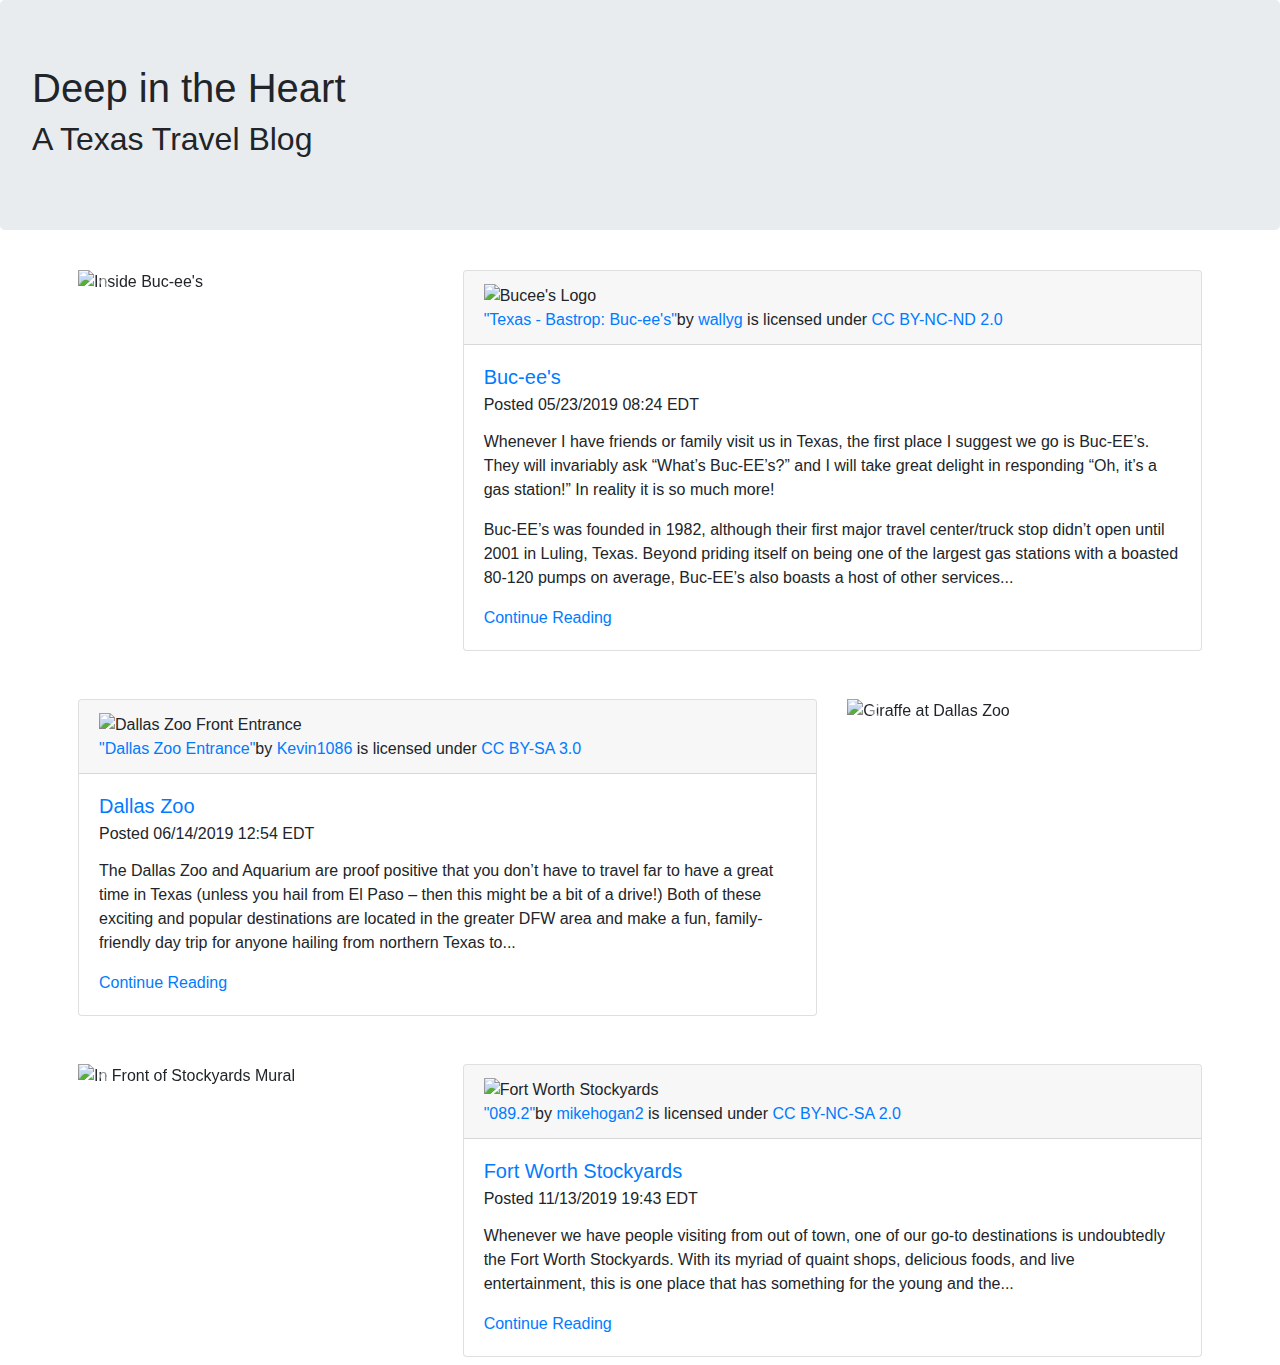
==== index.html @ da5cbef8 "Initial" ====
<!doctype html>
<html lang="en">

<head>
  <!-- Required meta tags -->
  <meta charset="utf-8">
  <meta name="viewport" content="width=device-width, initial-scale=1, shrink-to-fit=no">

  <!-- Bootstrap CSS -->
  <link rel="stylesheet" href="https://stackpath.bootstrapcdn.com/bootstrap/4.3.1/css/bootstrap.min.css" integrity="sha384-ggOyR0iXCbMQv3Xipma34MD+dH/1fQ784/j6cY/iJTQUOhcWr7x9JvoRxT2MZw1T" crossorigin="anonymous">
  <link rel="stylesheet" href="css/styles.css">

  <title>Deep in the Heart</title>
</head>

<body>
  <script src="http://www.angelfire.com/sys/dlparent.shtml">
  </script>
  <div class="container-fluid jumbotron">
    <h1 class="masthead">Deep in the Heart</h1>
    <h2 class="masthead">A Texas Travel Blog</h2>

  </div>

  <div class="container p-2">
    <div class="row">
      <div class="col-4">
        <div id="Carousel1" class="carousel slide" data-ride="carousel">
          <!-- Slides-->
          <div class="carousel-inner">
            <div class="carousel-item active">
              <img class="d-block w-100" src="images/13974.jpeg" alt="Inside Buc-ee's">
            </div>
            <div class="carousel-item">
              <img class="d-block w-100" src="images/13975.jpeg" alt="More Inside Buc-ee's">
            </div>
            <div class="carousel-item">
              <img class="d-block w-100" src="images/13977.jpeg" alt="Still more Inside Buc-ee's">
            </div>

          </div>
          <!-- Next and previous button-->
          <a class="carousel-control-prev" href="#Carousel1" role="button" data-slide="prev">
            <span class="carousel-control-prev-icon" aria-hidden="true"></span>
            <span class="sr-only">Previous</span>
          </a>
          <a class="carousel-control-next" href="#Carousel1" role="button" data-slide="next">
            <span class="carousel-control-next-icon" aria-hidden="true"></span>
            <span class="sr-only">Next</span>
          </a>
        </div>
      </div>
      <div class="col-8">
        <div class="card">
          <div class="card-header">
            <img src="images/bucees.jpg" alt="Bucee's Logo">
            <div class="attribution">
              <a href="https://www.flickr.com/photos/70323761@N00/47975364262">"Texas - Bastrop: Buc-ee's"</a><span>by <a href="https://www.flickr.com/photos/70323761@N00">wallyg</a></span> is licensed under <a
                href="https://creativecommons.org/licenses/by-nc-nd/2.0/?ref=ccsearch&atype=html">CC BY-NC-ND 2.0</a>
            </div>
          </div>
          <div class="card-body">
            <h5 class="card-title"><a href="bucees.html">Buc-ee's</a></h5>
            <h6 class="card-subtitle mb-2">Posted 05/23/2019 08:24 EDT</h6>
            <p class="card-text">
              <p>Whenever I have friends or family visit us in Texas, the first place I suggest we go is Buc-EE’s. They will invariably ask “What’s Buc-EE’s?” and I will take great delight in responding “Oh, it’s a gas station!” In reality it is so
                much more!</p>
              <p>Buc-EE’s was founded in 1982, although their first major travel center/truck stop didn’t open until 2001 in Luling, Texas. Beyond priding itself on being one of the largest gas stations with a boasted 80-120 pumps on average,
                Buc-EE’s also boasts a host of other services...</p>
              <a href="bucees.html" class="card-link">Continue Reading</a>
          </div>
        </div>
      </div>
    </div>

    <div class="row my-5">
      <div class="col-8">
        <div class="card">
          <div class="card-header">
            <img src="images/DallasZoo.jpg" alt="Dallas Zoo Front Entrance">
            <div class="attribution">
              <a href="https://upload.wikimedia.org/wikipedia/commons/7/71/DallasZooEntrance.jpg">"Dallas Zoo Entrance"</a><span>by <a href="https://commons.wikimedia.org/w/index.php?title=User:Kevin1086&action=edit&redlink=1">Kevin1086</a></span> is
              licensed under <a href="https://creativecommons.org/licenses/by-sa/3.0">CC BY-SA 3.0</a>
            </div>
          </div>
          <div class="card-body">
            <h5 class="card-title"><a href="dallaszoo.html">Dallas Zoo</a></h5>
            <h6 class="card-subtitle mb-2">Posted 06/14/2019 12:54 EDT</h6>
            <p class="card-text">
              <p>The Dallas Zoo and Aquarium are proof positive that you don’t have to travel far to have a great time in
                Texas (unless you hail from El Paso – then this might be a bit of a drive!) Both of these exciting and
                popular destinations are located in the greater DFW area and make a fun, family-friendly day trip for
                anyone hailing from northern Texas to...</p>
              <a href="dallaszoo.html" class="card-link">Continue Reading</a>
          </div>
        </div>
      </div>
      <div class="col-4">
        <div id="Carousel2" class="carousel slide" data-ride="carousel">
          <!-- Slides-->
          <div class="carousel-inner">
            <div class="carousel-item active">
              <img class="d-block w-100" src="images/13971.jpeg" alt="Giraffe at Dallas Zoo">
            </div>
            <div class="carousel-item">
              <img class="d-block w-100" src="images/13972.jpeg" alt="Seahorses at Dallas Aquarium">
            </div>
            <div class="carousel-item">
              <img class="d-block w-100" src="images/13973.jpeg" alt="Penguin at Dallas Aquarium">
            </div>
            <div class="carousel-item">
              <img class="d-block w-100" src="images/13978.jpeg" alt="More Seahorses at Dallas Aquarium">
            </div>
          </div>
          <!-- Next and previous button-->
          <a class="carousel-control-prev" href="#Carousel2" role="button" data-slide="prev">
            <span class="carousel-control-prev-icon" aria-hidden="true"></span>
            <span class="sr-only">Previous</span>
          </a>
          <a class="carousel-control-next" href="#Carousel2" role="button" data-slide="next">
            <span class="carousel-control-next-icon" aria-hidden="true"></span>
            <span class="sr-only">Next</span>
          </a>
        </div>
      </div>
    </div>

    <div class="row mt-5">
      <div class="col-4">
        <div id="Carousel3" class="carousel slide" data-ride="carousel">
          <!-- Slides-->
          <div class="carousel-inner">
            <div class="carousel-item active">
              <img class="d-block w-100" src="images/grandma2.jpg" alt="In Front of Stockyards Mural">
              <div class="carousel-caption">

              </div>
            </div>
            <div class="carousel-item">
              <img class="d-block w-100" src="images/grandma.jpg" alt="Bull Statue">
            </div>
            <div class="carousel-item">
              <img class="d-block w-100" src="images/benfranklin.jpg" alt="Ben Franklin Bull Statue">
            </div>
            <div class="carousel-item">
              <img class="d-block w-100" src="images/ryan.jpg" alt="Locked Up">
            </div>

          </div>
          <!-- Next and previous button-->
          <a class="carousel-control-prev" href="#Carousel3" role="button" data-slide="prev">
            <span class="carousel-control-prev-icon" aria-hidden="true"></span>
            <span class="sr-only">Previous</span>
          </a>
          <a class="carousel-control-next" href="#Carousel3" role="button" data-slide="next">
            <span class="carousel-control-next-icon" aria-hidden="true"></span>
            <span class="sr-only">Next</span>
          </a>
        </div>
      </div>
      <div class="col-8">
        <div class="card">
          <div class="card-header">
            <img src="images/stockyards.jpg" alt="Fort Worth Stockyards">
            <div class="attribution">
              <a href="https://www.flickr.com/photos/87519494@N02/25917094114">"089.2"</a><span>by <a href="https://www.flickr.com/photos/87519494@N02">mikehogan2</a></span> is licensed under <a
                href="https://creativecommons.org/licenses/by-nc-sa/2.0/?ref=ccsearch&atype=rich">CC BY-NC-SA 2.0</a>
            </div>
          </div>
          <div class="card-body">
            <h5 class="card-title"><a href="stockyards.html">Fort Worth Stockyards</a></h5>
            <h6 class="card-subtitle mb-2">Posted 11/13/2019 19:43 EDT</h6>
            <p class="card-text">
              <p>Whenever we have people visiting from out of town, one of our go-to destinations is undoubtedly the
                Fort Worth Stockyards. With its myriad of quaint shops, delicious foods, and live entertainment, this is
                one place that has something for the young and the...</p>

              <a href="stockyards.html" class="card-link">Continue Reading</a>
          </div>
        </div>
      </div>
    </div>
  </div>


  <script src="https://code.jquery.com/jquery-3.3.1.slim.min.js" integrity="sha384-q8i/X+965DzO0rT7abK41JStQIAqVgRVzpbzo5smXKp4YfRvH+8abtTE1Pi6jizo" crossorigin="anonymous"></script>
  <script src="https://cdnjs.cloudflare.com/ajax/libs/popper.js/1.14.7/umd/popper.min.js" integrity="sha384-UO2eT0CpHqdSJQ6hJty5KVphtPhzWj9WO1clHTMGa3JDZwrnQq4sF86dIHNDz0W1" crossorigin="anonymous"></script>
  <script src="https://stackpath.bootstrapcdn.com/bootstrap/4.3.1/js/bootstrap.min.js" integrity="sha384-JjSmVgyd0p3pXB1rRibZUAYoIIy6OrQ6VrjIEaFf/nJGzIxFDsf4x0xIM+B07jRM" crossorigin="anonymous"></script>
  <script type="text/javascript">
    $('.carousel').carousel()
    interval: 5000
  </script>
</body>

</html>
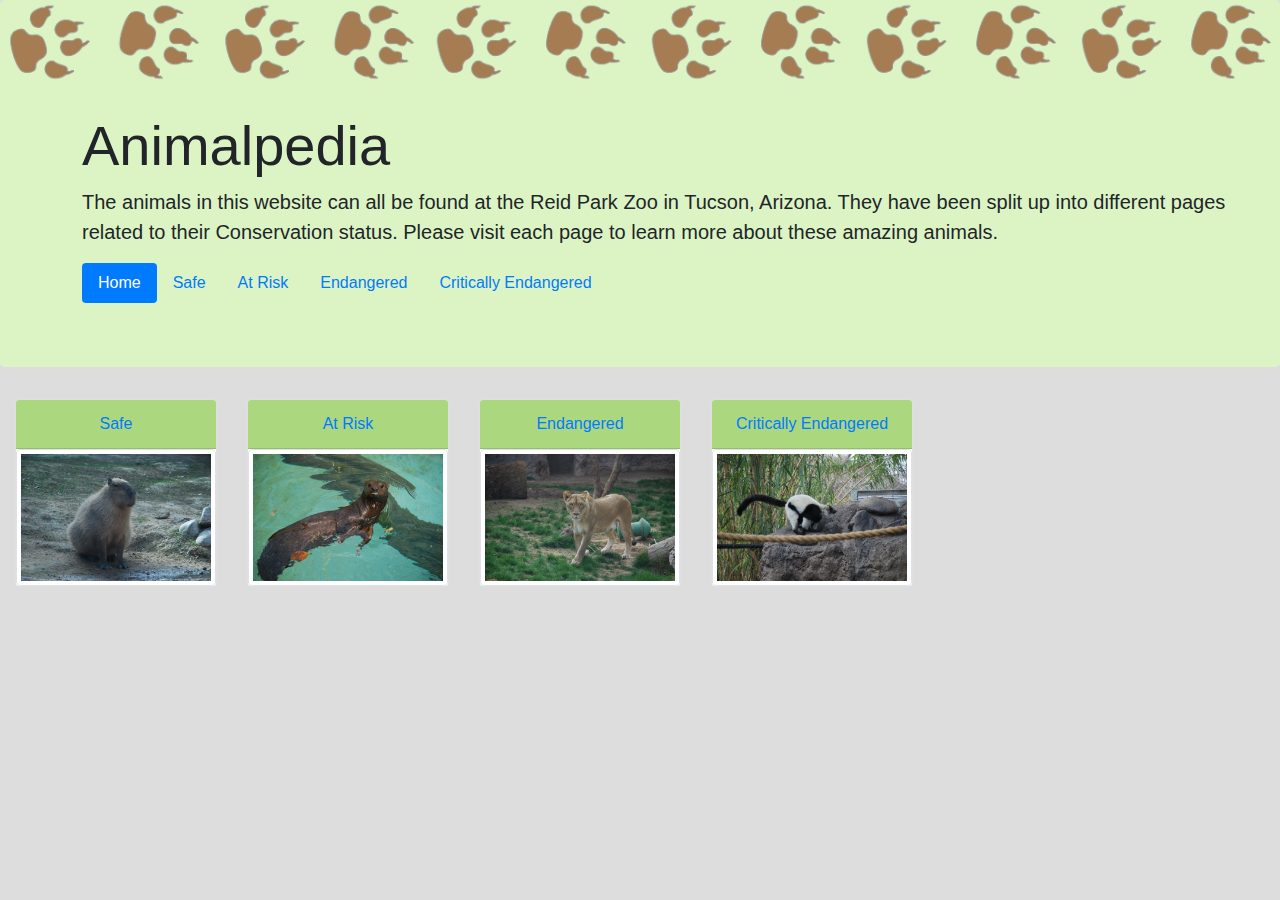
==== commit 1bf7fadf: "Update" ====
--- a/index.html
+++ b/index.html
@@ -1,195 +1,75 @@
 <!doctype html>
 <html lang="en">
+  <head>
+    <!-- Required meta tags -->
+    <meta charset="utf-8">
+    <meta name="viewport" content="width=device-width, initial-scale=1, shrink-to-fit=no">
 
-<head>
-  <!-- Required meta tags -->
-  <meta charset="utf-8">
-  <meta name="viewport" content="width=device-width, initial-scale=1, shrink-to-fit=no">
+    <!-- Bootstrap CSS -->
+    <link rel="stylesheet" href="https://stackpath.bootstrapcdn.com/bootstrap/4.3.1/css/bootstrap.min.css" integrity="sha384-ggOyR0iXCbMQv3Xipma34MD+dH/1fQ784/j6cY/iJTQUOhcWr7x9JvoRxT2MZw1T" crossorigin="anonymous">
+    <link rel="stylesheet" href="css/styles.css">
 
-  <!-- Bootstrap CSS -->
-  <link rel="stylesheet" href="https://stackpath.bootstrapcdn.com/bootstrap/4.3.1/css/bootstrap.min.css" integrity="sha384-ggOyR0iXCbMQv3Xipma34MD+dH/1fQ784/j6cY/iJTQUOhcWr7x9JvoRxT2MZw1T" crossorigin="anonymous">
-  <link rel="stylesheet" href="css/styles.css">
-
-  <title>Deep in the Heart</title>
-</head>
-
-<body>
-  <script src="http://www.angelfire.com/sys/dlparent.shtml">
-  </script>
-  <div class="container-fluid jumbotron">
-    <h1 class="masthead">Deep in the Heart</h1>
-    <h2 class="masthead">A Texas Travel Blog</h2>
-
-  </div>
-
-  <div class="container p-2">
-    <div class="row">
-      <div class="col-4">
-        <div id="Carousel1" class="carousel slide" data-ride="carousel">
-          <!-- Slides-->
-          <div class="carousel-inner">
-            <div class="carousel-item active">
-              <img class="d-block w-100" src="images/13974.jpeg" alt="Inside Buc-ee's">
-            </div>
-            <div class="carousel-item">
-              <img class="d-block w-100" src="images/13975.jpeg" alt="More Inside Buc-ee's">
-            </div>
-            <div class="carousel-item">
-              <img class="d-block w-100" src="images/13977.jpeg" alt="Still more Inside Buc-ee's">
-            </div>
-
-          </div>
-          <!-- Next and previous button-->
-          <a class="carousel-control-prev" href="#Carousel1" role="button" data-slide="prev">
-            <span class="carousel-control-prev-icon" aria-hidden="true"></span>
-            <span class="sr-only">Previous</span>
-          </a>
-          <a class="carousel-control-next" href="#Carousel1" role="button" data-slide="next">
-            <span class="carousel-control-next-icon" aria-hidden="true"></span>
-            <span class="sr-only">Next</span>
-          </a>
-        </div>
-      </div>
-      <div class="col-8">
-        <div class="card">
-          <div class="card-header">
-            <img src="images/bucees.jpg" alt="Bucee's Logo">
-            <div class="attribution">
-              <a href="https://www.flickr.com/photos/70323761@N00/47975364262">"Texas - Bastrop: Buc-ee's"</a><span>by <a href="https://www.flickr.com/photos/70323761@N00">wallyg</a></span> is licensed under <a
-                href="https://creativecommons.org/licenses/by-nc-nd/2.0/?ref=ccsearch&atype=html">CC BY-NC-ND 2.0</a>
-            </div>
-          </div>
-          <div class="card-body">
-            <h5 class="card-title"><a href="bucees.html">Buc-ee's</a></h5>
-            <h6 class="card-subtitle mb-2">Posted 05/23/2019 08:24 EDT</h6>
-            <p class="card-text">
-              <p>Whenever I have friends or family visit us in Texas, the first place I suggest we go is Buc-EE’s. They will invariably ask “What’s Buc-EE’s?” and I will take great delight in responding “Oh, it’s a gas station!” In reality it is so
-                much more!</p>
-              <p>Buc-EE’s was founded in 1982, although their first major travel center/truck stop didn’t open until 2001 in Luling, Texas. Beyond priding itself on being one of the largest gas stations with a boasted 80-120 pumps on average,
-                Buc-EE’s also boasts a host of other services...</p>
-              <a href="bucees.html" class="card-link">Continue Reading</a>
-          </div>
-        </div>
-      </div>
+    <title>Animalpedia</title>
+  </head>
+  <body>
+    <div class="home jumbotron">
+      <h1 class="display-4 mt-5">Animalpedia</h1>
+      <p class="lead">The animals in this website can all be found at the Reid Park Zoo in Tucson, Arizona. They have been split up into different pages related to their Conservation status. Please visit each page to learn more about these amazing animals.</p>
+      <ul class="nav nav-pills mb-0">
+        <li class="nav-item">
+          <a class="nav-link active" href="index.html">Home</a>
+        </li>
+        <li class="nav-item">
+          <a class="nav-link" href="safe.html">Safe</a>
+        </li>
+        <li class="nav-item">
+          <a class="nav-link" href="atrisk.html">At Risk</a>
+        </li>
+        <li class="nav-item">
+          <a class="nav-link" href="endangered.html">Endangered</a>
+        </li>
+        <li class="nav-item">
+          <a class="nav-link" href="criticallyendangered.html">Critically Endangered</a>
+        </li>
+      </ul>
     </div>
 
-    <div class="row my-5">
-      <div class="col-8">
-        <div class="card">
-          <div class="card-header">
-            <img src="images/DallasZoo.jpg" alt="Dallas Zoo Front Entrance">
-            <div class="attribution">
-              <a href="https://upload.wikimedia.org/wikipedia/commons/7/71/DallasZooEntrance.jpg">"Dallas Zoo Entrance"</a><span>by <a href="https://commons.wikimedia.org/w/index.php?title=User:Kevin1086&action=edit&redlink=1">Kevin1086</a></span> is
-              licensed under <a href="https://creativecommons.org/licenses/by-sa/3.0">CC BY-SA 3.0</a>
-            </div>
-          </div>
-          <div class="card-body">
-            <h5 class="card-title"><a href="dallaszoo.html">Dallas Zoo</a></h5>
-            <h6 class="card-subtitle mb-2">Posted 06/14/2019 12:54 EDT</h6>
-            <p class="card-text">
-              <p>The Dallas Zoo and Aquarium are proof positive that you don’t have to travel far to have a great time in
-                Texas (unless you hail from El Paso – then this might be a bit of a drive!) Both of these exciting and
-                popular destinations are located in the greater DFW area and make a fun, family-friendly day trip for
-                anyone hailing from northern Texas to...</p>
-              <a href="dallaszoo.html" class="card-link">Continue Reading</a>
-          </div>
-        </div>
-      </div>
-      <div class="col-4">
-        <div id="Carousel2" class="carousel slide" data-ride="carousel">
-          <!-- Slides-->
-          <div class="carousel-inner">
-            <div class="carousel-item active">
-              <img class="d-block w-100" src="images/13971.jpeg" alt="Giraffe at Dallas Zoo">
-            </div>
-            <div class="carousel-item">
-              <img class="d-block w-100" src="images/13972.jpeg" alt="Seahorses at Dallas Aquarium">
-            </div>
-            <div class="carousel-item">
-              <img class="d-block w-100" src="images/13973.jpeg" alt="Penguin at Dallas Aquarium">
-            </div>
-            <div class="carousel-item">
-              <img class="d-block w-100" src="images/13978.jpeg" alt="More Seahorses at Dallas Aquarium">
-            </div>
-          </div>
-          <!-- Next and previous button-->
-          <a class="carousel-control-prev" href="#Carousel2" role="button" data-slide="prev">
-            <span class="carousel-control-prev-icon" aria-hidden="true"></span>
-            <span class="sr-only">Previous</span>
-          </a>
-          <a class="carousel-control-next" href="#Carousel2" role="button" data-slide="next">
-            <span class="carousel-control-next-icon" aria-hidden="true"></span>
-            <span class="sr-only">Next</span>
-          </a>
-        </div>
-      </div>
-    </div>
-
-    <div class="row mt-5">
-      <div class="col-4">
-        <div id="Carousel3" class="carousel slide" data-ride="carousel">
-          <!-- Slides-->
-          <div class="carousel-inner">
-            <div class="carousel-item active">
-              <img class="d-block w-100" src="images/grandma2.jpg" alt="In Front of Stockyards Mural">
-              <div class="carousel-caption">
-
-              </div>
-            </div>
-            <div class="carousel-item">
-              <img class="d-block w-100" src="images/grandma.jpg" alt="Bull Statue">
-            </div>
-            <div class="carousel-item">
-              <img class="d-block w-100" src="images/benfranklin.jpg" alt="Ben Franklin Bull Statue">
-            </div>
-            <div class="carousel-item">
-              <img class="d-block w-100" src="images/ryan.jpg" alt="Locked Up">
-            </div>
-
-          </div>
-          <!-- Next and previous button-->
-          <a class="carousel-control-prev" href="#Carousel3" role="button" data-slide="prev">
-            <span class="carousel-control-prev-icon" aria-hidden="true"></span>
-            <span class="sr-only">Previous</span>
-          </a>
-          <a class="carousel-control-next" href="#Carousel3" role="button" data-slide="next">
-            <span class="carousel-control-next-icon" aria-hidden="true"></span>
-            <span class="sr-only">Next</span>
-          </a>
-        </div>
-      </div>
-      <div class="col-8">
-        <div class="card">
-          <div class="card-header">
-            <img src="images/stockyards.jpg" alt="Fort Worth Stockyards">
-            <div class="attribution">
-              <a href="https://www.flickr.com/photos/87519494@N02/25917094114">"089.2"</a><span>by <a href="https://www.flickr.com/photos/87519494@N02">mikehogan2</a></span> is licensed under <a
-                href="https://creativecommons.org/licenses/by-nc-sa/2.0/?ref=ccsearch&atype=rich">CC BY-NC-SA 2.0</a>
-            </div>
-          </div>
-          <div class="card-body">
-            <h5 class="card-title"><a href="stockyards.html">Fort Worth Stockyards</a></h5>
-            <h6 class="card-subtitle mb-2">Posted 11/13/2019 19:43 EDT</h6>
-            <p class="card-text">
-              <p>Whenever we have people visiting from out of town, one of our go-to destinations is undoubtedly the
-                Fort Worth Stockyards. With its myriad of quaint shops, delicious foods, and live entertainment, this is
-                one place that has something for the young and the...</p>
-
-              <a href="stockyards.html" class="card-link">Continue Reading</a>
-          </div>
-        </div>
-      </div>
-    </div>
-  </div>
 
 
-  <script src="https://code.jquery.com/jquery-3.3.1.slim.min.js" integrity="sha384-q8i/X+965DzO0rT7abK41JStQIAqVgRVzpbzo5smXKp4YfRvH+8abtTE1Pi6jizo" crossorigin="anonymous"></script>
-  <script src="https://cdnjs.cloudflare.com/ajax/libs/popper.js/1.14.7/umd/popper.min.js" integrity="sha384-UO2eT0CpHqdSJQ6hJty5KVphtPhzWj9WO1clHTMGa3JDZwrnQq4sF86dIHNDz0W1" crossorigin="anonymous"></script>
-  <script src="https://stackpath.bootstrapcdn.com/bootstrap/4.3.1/js/bootstrap.min.js" integrity="sha384-JjSmVgyd0p3pXB1rRibZUAYoIIy6OrQ6VrjIEaFf/nJGzIxFDsf4x0xIM+B07jRM" crossorigin="anonymous"></script>
-  <script type="text/javascript">
-    $('.carousel').carousel()
-    interval: 5000
-  </script>
-</body>
+<div class="card-deck mx-auto">
+    <a href="safe.html">
+      <div class="card">
+        <div class="card-header text-center">Safe</div>
+        <img src="img/capybara.jpg" alt="Safe" class="img-thumbnail">
+      </div>
+    </a>
 
+  <a href="atrisk.html">
+    <div class="card">
+      <div class="card-header text-center">At Risk</div>
+      <img src="img/otter.jpg" alt="At Risk" class="img-thumbnail">
+    </div>
+  </a>
+
+  <a href="endangered.html">
+    <div class="card">
+      <div class="card-header text-center">Endangered</div>
+      <img src="img/lion.jpg" alt="Endangered" class="img-thumbnail">
+    </div>
+  </a>
+
+  <a href="criticallyendangered.html">
+    <div class="card">
+      <div class="card-header text-center">Critically Endangered</div>
+      <img src="img/lemur.jpg" alt="critically Endangered" class="img-thumbnail">
+    </div>
+  </a>
+</div>
+
+    <!-- Optional JavaScript -->
+    <!-- jQuery first, then Popper.js, then Bootstrap JS -->
+    <script src="https://code.jquery.com/jquery-3.3.1.slim.min.js" integrity="sha384-q8i/X+965DzO0rT7abK41JStQIAqVgRVzpbzo5smXKp4YfRvH+8abtTE1Pi6jizo" crossorigin="anonymous"></script>
+    <script src="https://cdnjs.cloudflare.com/ajax/libs/popper.js/1.14.7/umd/popper.min.js" integrity="sha384-UO2eT0CpHqdSJQ6hJty5KVphtPhzWj9WO1clHTMGa3JDZwrnQq4sF86dIHNDz0W1" crossorigin="anonymous"></script>
+    <script src="https://stackpath.bootstrapcdn.com/bootstrap/4.3.1/js/bootstrap.min.js" integrity="sha384-JjSmVgyd0p3pXB1rRibZUAYoIIy6OrQ6VrjIEaFf/nJGzIxFDsf4x0xIM+B07jRM" crossorigin="anonymous"></script>
+  </body>
 </html>
--- a/css/styles.css
+++ b/css/styles.css
@@ -0,0 +1,41 @@
+
+.jumbotron {
+   background-image: url("../img/logo.png");
+   background-repeat: no-repeat;
+   background-size: contain;
+   background-color: #dcf4c4;
+}
+
+.display-4, .small, .mb-4 {
+ margin-left: 350px;
+}
+
+.jumbotron.home {
+  background-image: url("../img/bkg-banner.png");
+  background-repeat: no-repeat;
+}
+
+body {
+  background-color: #ddd !important;
+}
+
+.mt-5, .lead, .mb-0 {
+ margin-left: 50px;
+}
+
+.img-thumbnail {
+  max-width: 200px;
+}
+
+.card-header {
+  background-color: #abd77f;
+}
+
+.card-body {
+  background-color: #eee;
+}
+
+.rounded {
+  background-color: #dcf4c4;
+  padding: 10px;
+}
